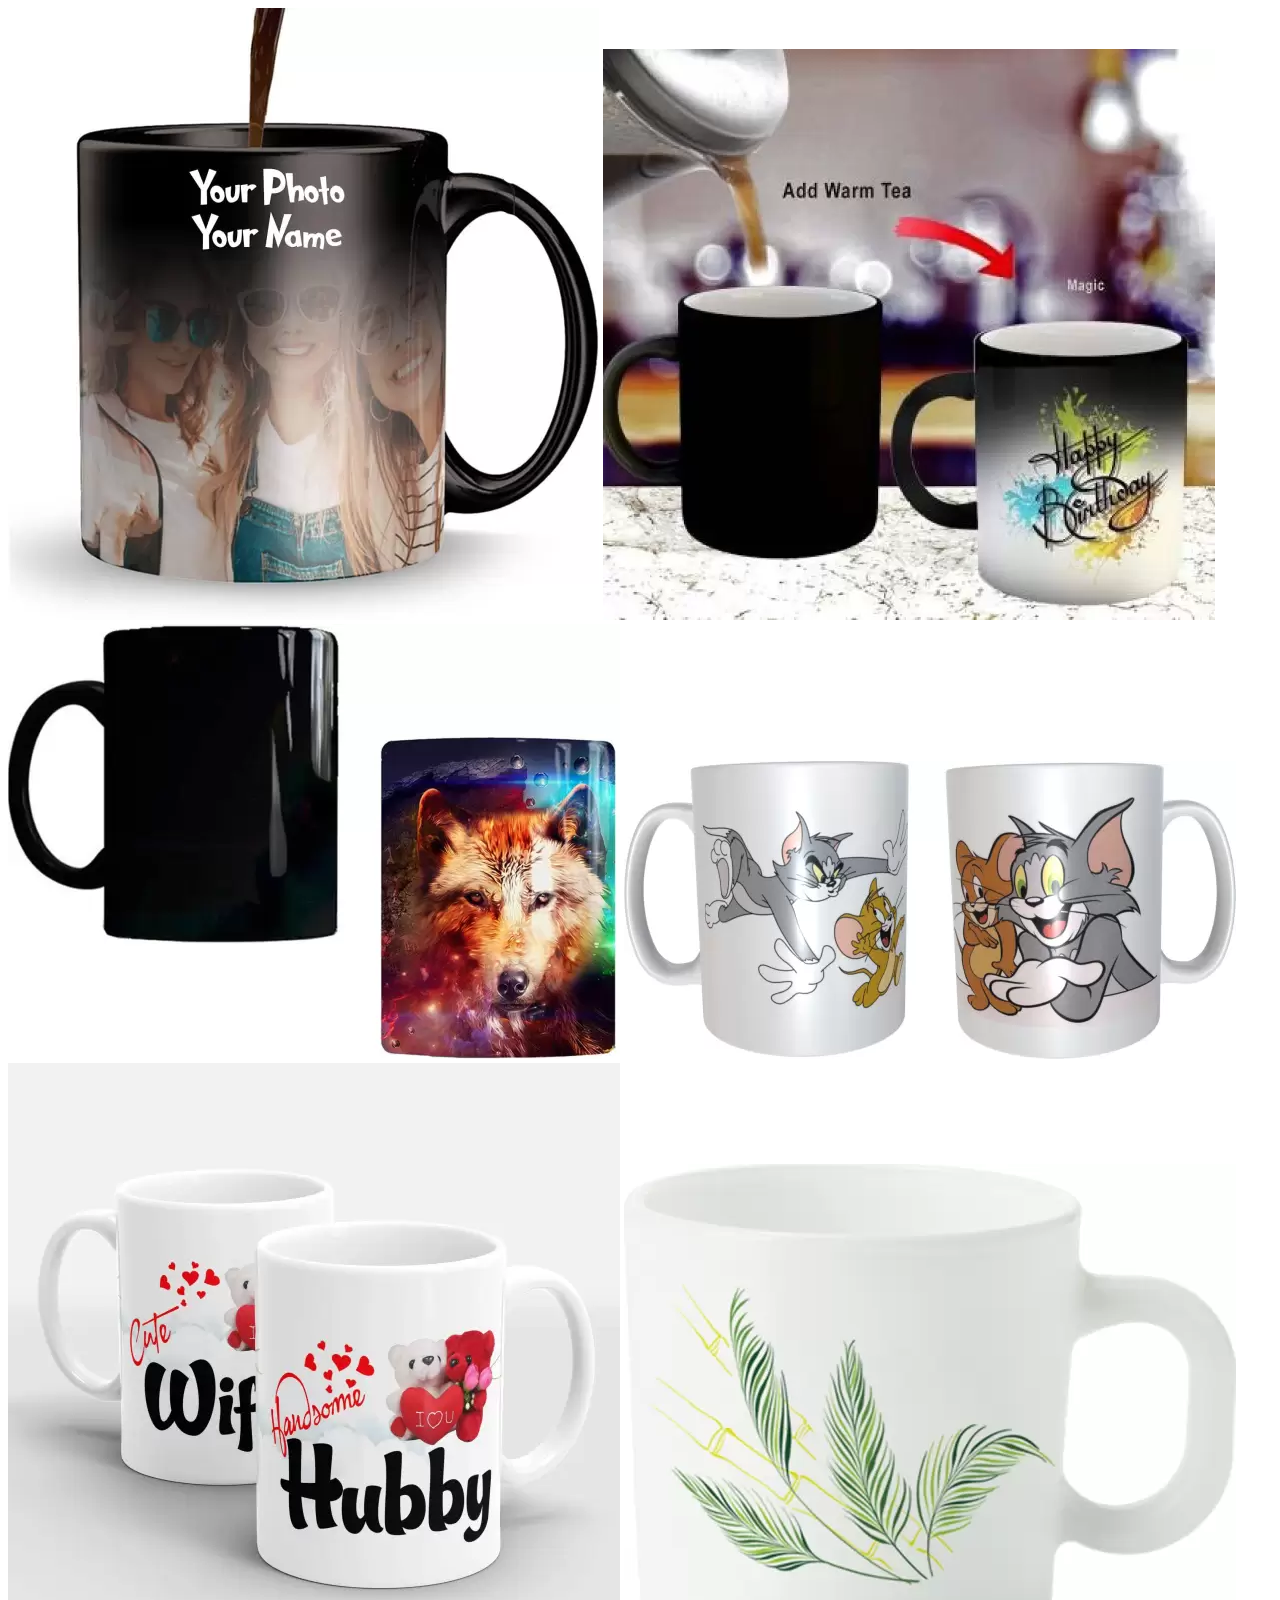
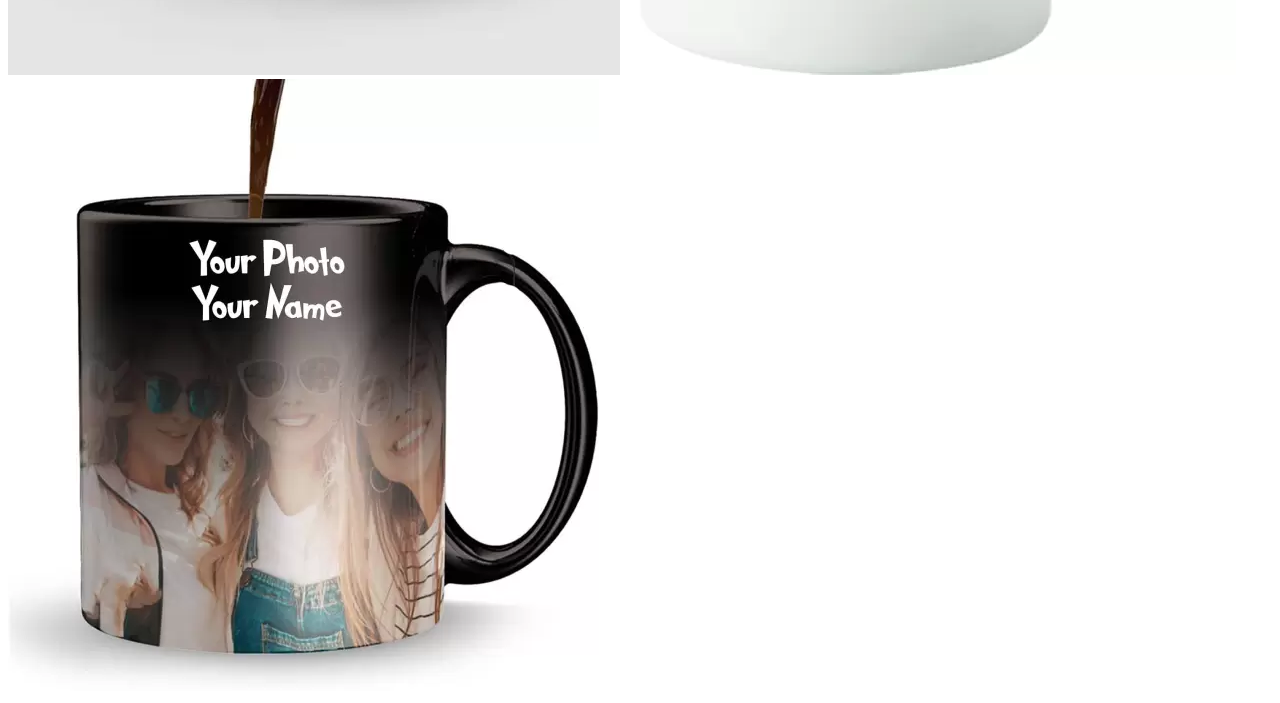
==== p/demo.html @ 7fc92988 "first commit" ====
<!DOCTYPE html>
<html lang="en">
  <head>
    <meta charset="UTF-8" />
    <meta http-equiv="X-UA-Compatible" content="IE=edge" />
    <meta name="viewport" content="width=device-width, initial-scale=1.0" />
    <title>Document</title>
   
  </head>
  <body>
    <div id="imageContainer">
        <img
          src="/assets/mug1.png"
          alt="Image 1"
          onclick="displayImage('/assets/mug1.png')"
        />
        <img
          src="/assets/mug2.png"
          alt="Image 2"
          onclick="displayImage('/assets/mug2.png')"
        />
        <img
          src="/assets/mug3.png"
          alt="Image 3"
          onclick="displayImage('/assets/mug3.png')"
        />
        <!-- hhh  -->
        <img
        src="/assets/mug4.png"
        alt="Image 1"
        onclick="displayImage('/assets/mug1.png')"
      />
      <img
        src="/assets/mug5.png"
        alt="Image 2"
        onclick="displayImage('/assets/mug2.png')"
      />
      <img
        src="/assets/mug6.png"
        alt="Image 3"
        onclick="displayImage('/assets/mug3.png')"
      />
    </div>
    <div id="displayDiv">
        <img src="/assets/mug1.png" alt="Displayed Image" id="displayedImage" />
    </div>

    <script>
        function displayImage(imageUrl) {
            document.getElementById('displayedImage').src = imageUrl;
        }
    </script>
  </body>
</html>
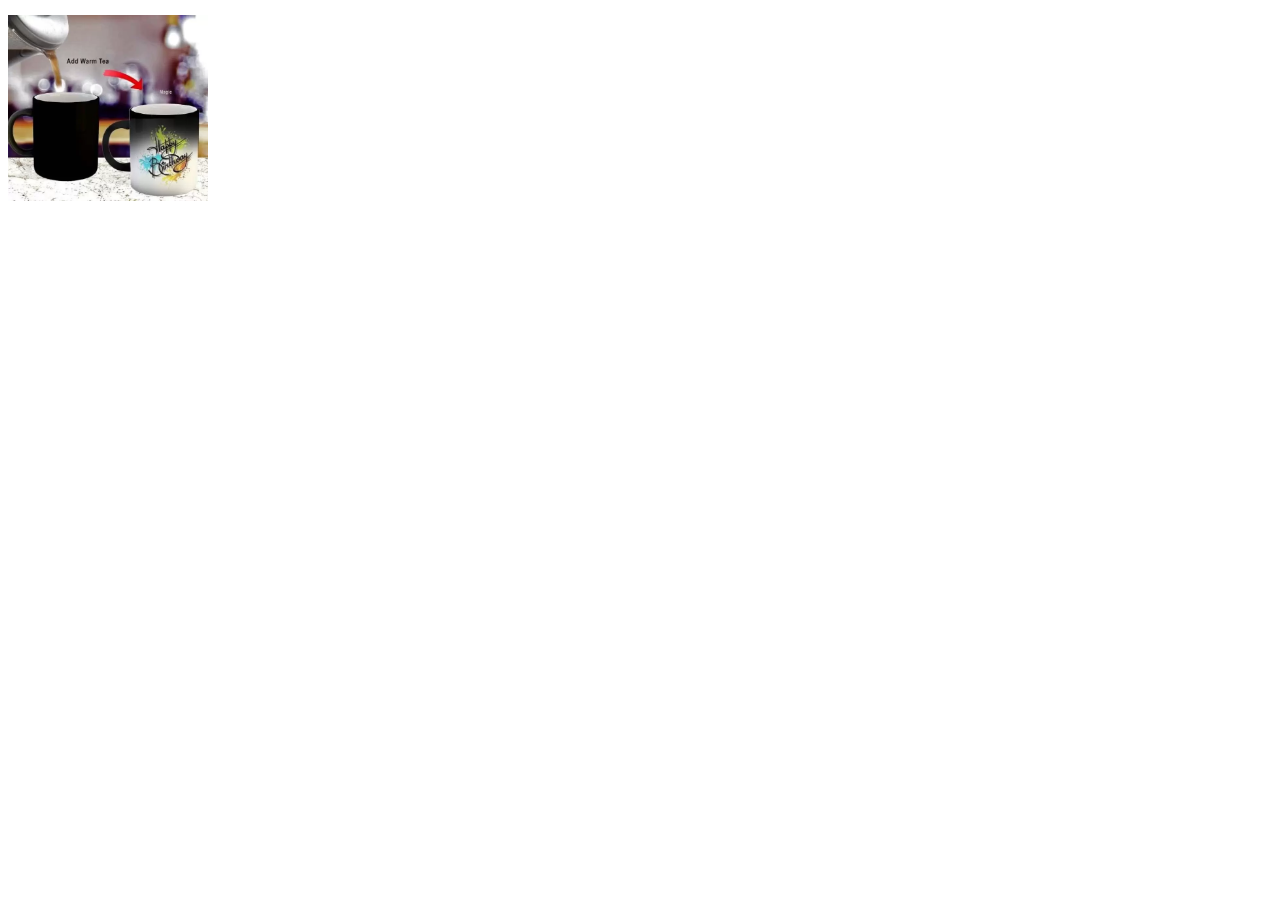
==== commit c7876091: "kuch" ====
--- a/p/demo.html
+++ b/p/demo.html
@@ -1,54 +1,53 @@
 <!DOCTYPE html>
-<html lang="en">
-  <head>
-    <meta charset="UTF-8" />
-    <meta http-equiv="X-UA-Compatible" content="IE=edge" />
-    <meta name="viewport" content="width=device-width, initial-scale=1.0" />
-    <title>Document</title>
-   
-  </head>
-  <body>
-    <div id="imageContainer">
-        <img
-          src="/assets/mug1.png"
-          alt="Image 1"
-          onclick="displayImage('/assets/mug1.png')"
-        />
-        <img
-          src="/assets/mug2.png"
-          alt="Image 2"
-          onclick="displayImage('/assets/mug2.png')"
-        />
-        <img
-          src="/assets/mug3.png"
-          alt="Image 3"
-          onclick="displayImage('/assets/mug3.png')"
-        />
-        <!-- hhh  -->
-        <img
-        src="/assets/mug4.png"
-        alt="Image 1"
-        onclick="displayImage('/assets/mug1.png')"
-      />
-      <img
-        src="/assets/mug5.png"
-        alt="Image 2"
-        onclick="displayImage('/assets/mug2.png')"
-      />
-      <img
-        src="/assets/mug6.png"
-        alt="Image 3"
-        onclick="displayImage('/assets/mug3.png')"
-      />
-    </div>
-    <div id="displayDiv">
-        <img src="/assets/mug1.png" alt="Displayed Image" id="displayedImage" />
+<html>
+<head>
+    <title>Image Zoom on Hover with JavaScript</title>
+    <style>
+        .image-container {
+            display: flex;
+            justify-content: center;
+            align-items: center;
+            position: relative;
+            width: 200px;
+            height: 200px;
+            overflow: hidden;
+        }
+
+        .image-container img {
+            max-width: 100%;
+            max-height: 100%;
+            transition: transform 0.3s ease-in-out;
+            transform-origin: top left;
+        }
+
+        .zoomed {
+            transform: scale(1.2);
+        }
+    </style>
+</head>
+<body>
+    <div class="image-container">
+        <img src="/assets/mug2.png" alt="Example Image">
     </div>
 
     <script>
-        function displayImage(imageUrl) {
-            document.getElementById('displayedImage').src = imageUrl;
-        }
+        const imageContainer = document.querySelector('.image-container');
+        const image = imageContainer.querySelector('img');
+
+        imageContainer.addEventListener('mousemove', (event) => {
+            const xPos = (event.clientX - imageContainer.offsetLeft) / imageContainer.offsetWidth;
+            const yPos = (event.clientY - imageContainer.offsetTop) / imageContainer.offsetHeight;
+
+            image.style.transformOrigin = `${xPos * 100}% ${yPos * 100}%`;
+        });
+
+        imageContainer.addEventListener('mouseenter', () => {
+            image.classList.add('zoomed');
+        });
+
+        imageContainer.addEventListener('mouseleave', () => {
+            image.classList.remove('zoomed');
+        });
     </script>
-  </body>
-</html>
+</body>
+</html>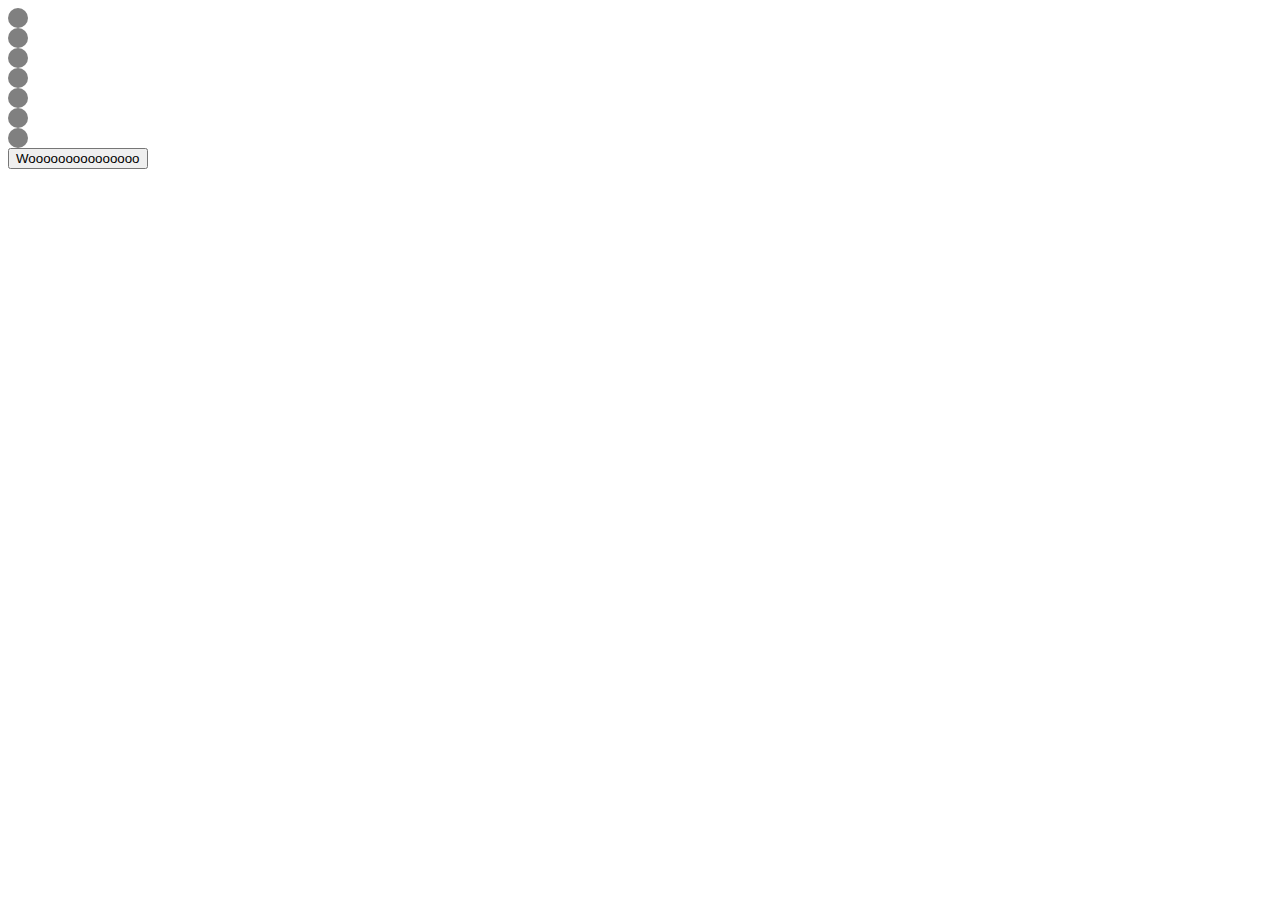
==== commit 6f73facc: "added" ====
--- a/p/demo.html
+++ b/p/demo.html
@@ -1,53 +1,48 @@
 <!DOCTYPE html>
 <html>
 <head>
-    <title>Image Zoom on Hover with JavaScript</title>
+    <title>Add Class to Next Element Example</title>
     <style>
-        .image-container {
-            display: flex;
-            justify-content: center;
-            align-items: center;
-            position: relative;
-            width: 200px;
-            height: 200px;
-            overflow: hidden;
+        .dot {
+            width: 20px;
+            height: 20px;
+            background-color: grey;
+            border-radius: 50%;
+            margin-right: 5px;
         }
 
-        .image-container img {
-            max-width: 100%;
-            max-height: 100%;
-            transition: transform 0.3s ease-in-out;
-            transform-origin: top left;
-        }
-
-        .zoomed {
-            transform: scale(1.2);
+        .active {
+            background-color: red;
         }
     </style>
 </head>
 <body>
-    <div class="image-container">
-        <img src="/assets/mug2.png" alt="Example Image">
-    </div>
+    <div class="dot"></div>
+    <div class="dot"></div>
+    <div class="dot"></div>
+    <div class="dot"></div>
+    <div class="dot"></div>
+    <div class="dot"></div>
+    <div class="dot"></div>
+    <button onclick="moveNext()">Wooooooooooooooo</button>
 
     <script>
-        const imageContainer = document.querySelector('.image-container');
-        const image = imageContainer.querySelector('img');
+        const dots = document.querySelectorAll('.dot');
+        let currentIndex = 0;
 
-        imageContainer.addEventListener('mousemove', (event) => {
-            const xPos = (event.clientX - imageContainer.offsetLeft) / imageContainer.offsetWidth;
-            const yPos = (event.clientY - imageContainer.offsetTop) / imageContainer.offsetHeight;
+        function setActiveDot(index) {
+            dots[currentIndex].classList.remove('active');
+            dots[index].classList.add('active');
+            currentIndex = index;
+        }
 
-            image.style.transformOrigin = `${xPos * 100}% ${yPos * 100}%`;
-        });
+        // Call this function whenever you want to move to the next dot
+        function moveNext() {
+            setActiveDot((currentIndex + 1) % dots.length);
+        }
 
-        imageContainer.addEventListener('mouseenter', () => {
-            image.classList.add('zoomed');
-        });
-
-        imageContainer.addEventListener('mouseleave', () => {
-            image.classList.remove('zoomed');
-        });
+        // Example usage:
+         // Call this to move to the next dot
     </script>
 </body>
 </html>